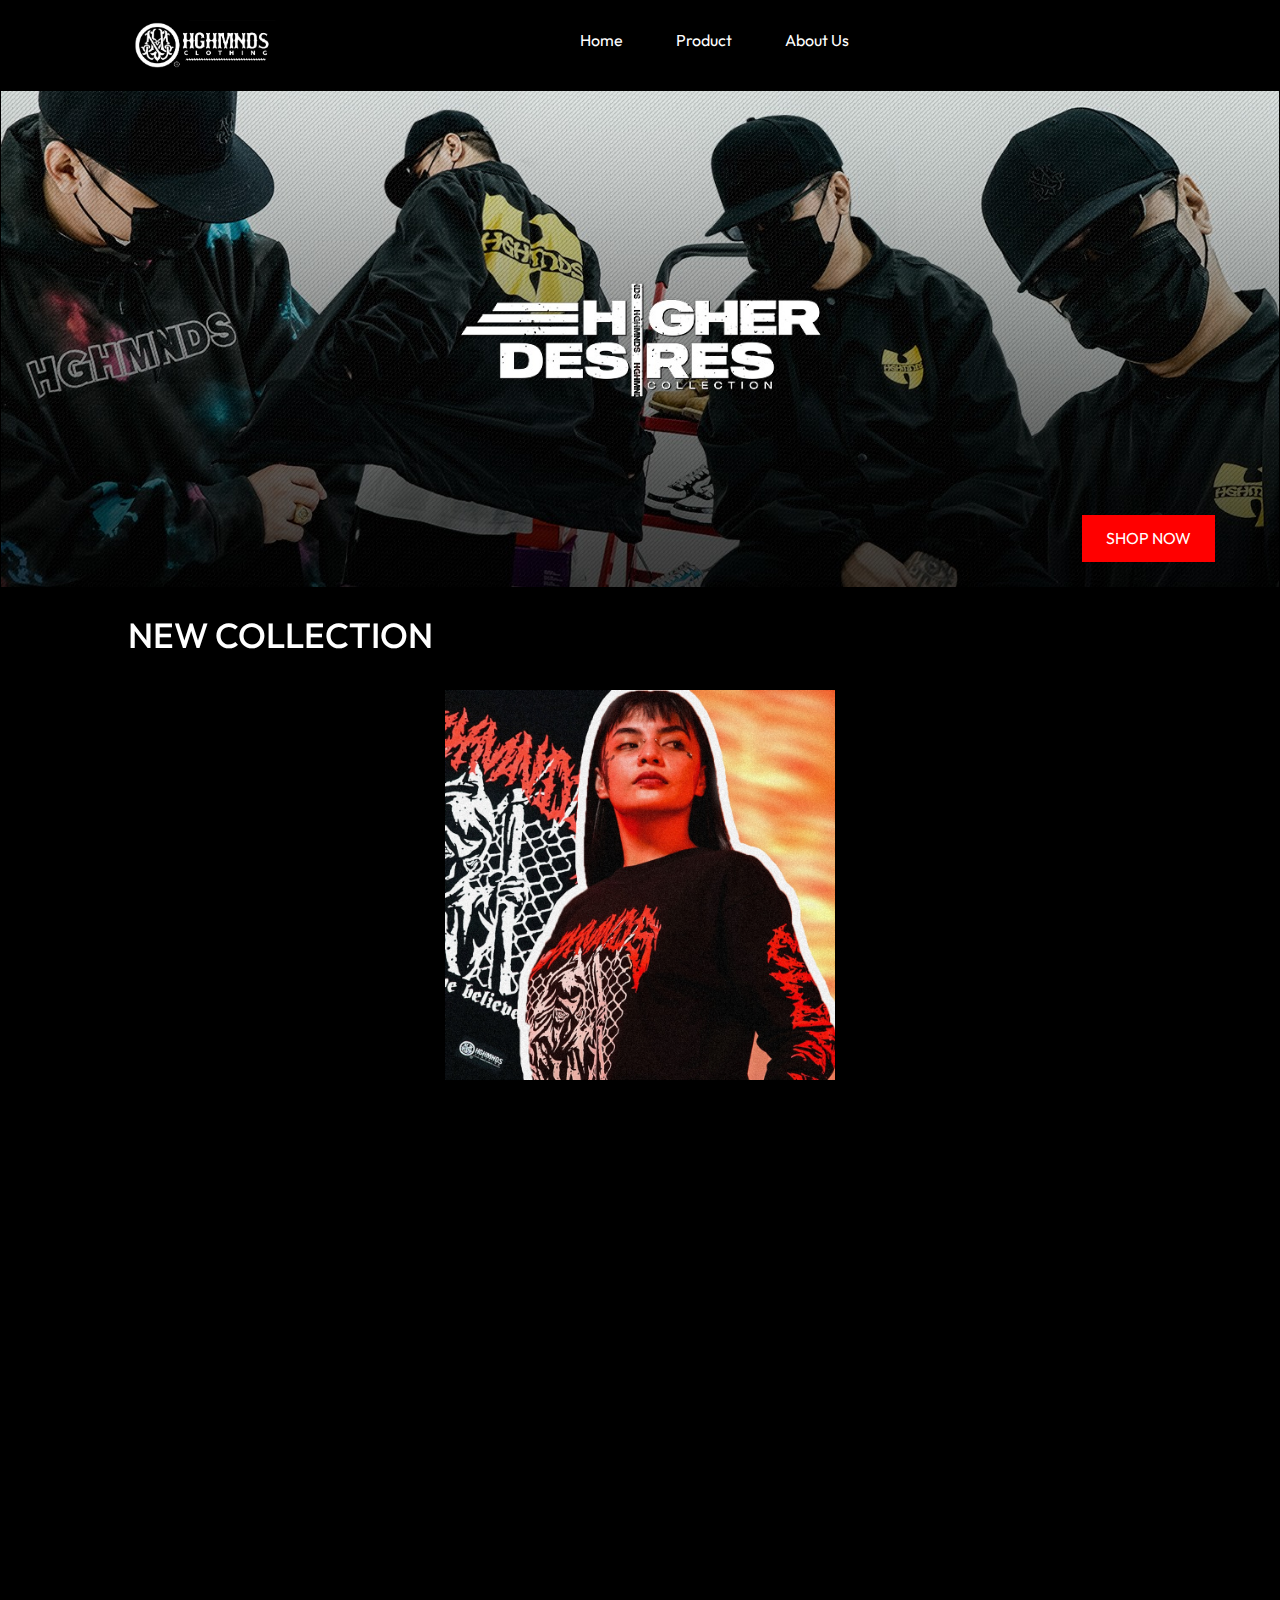
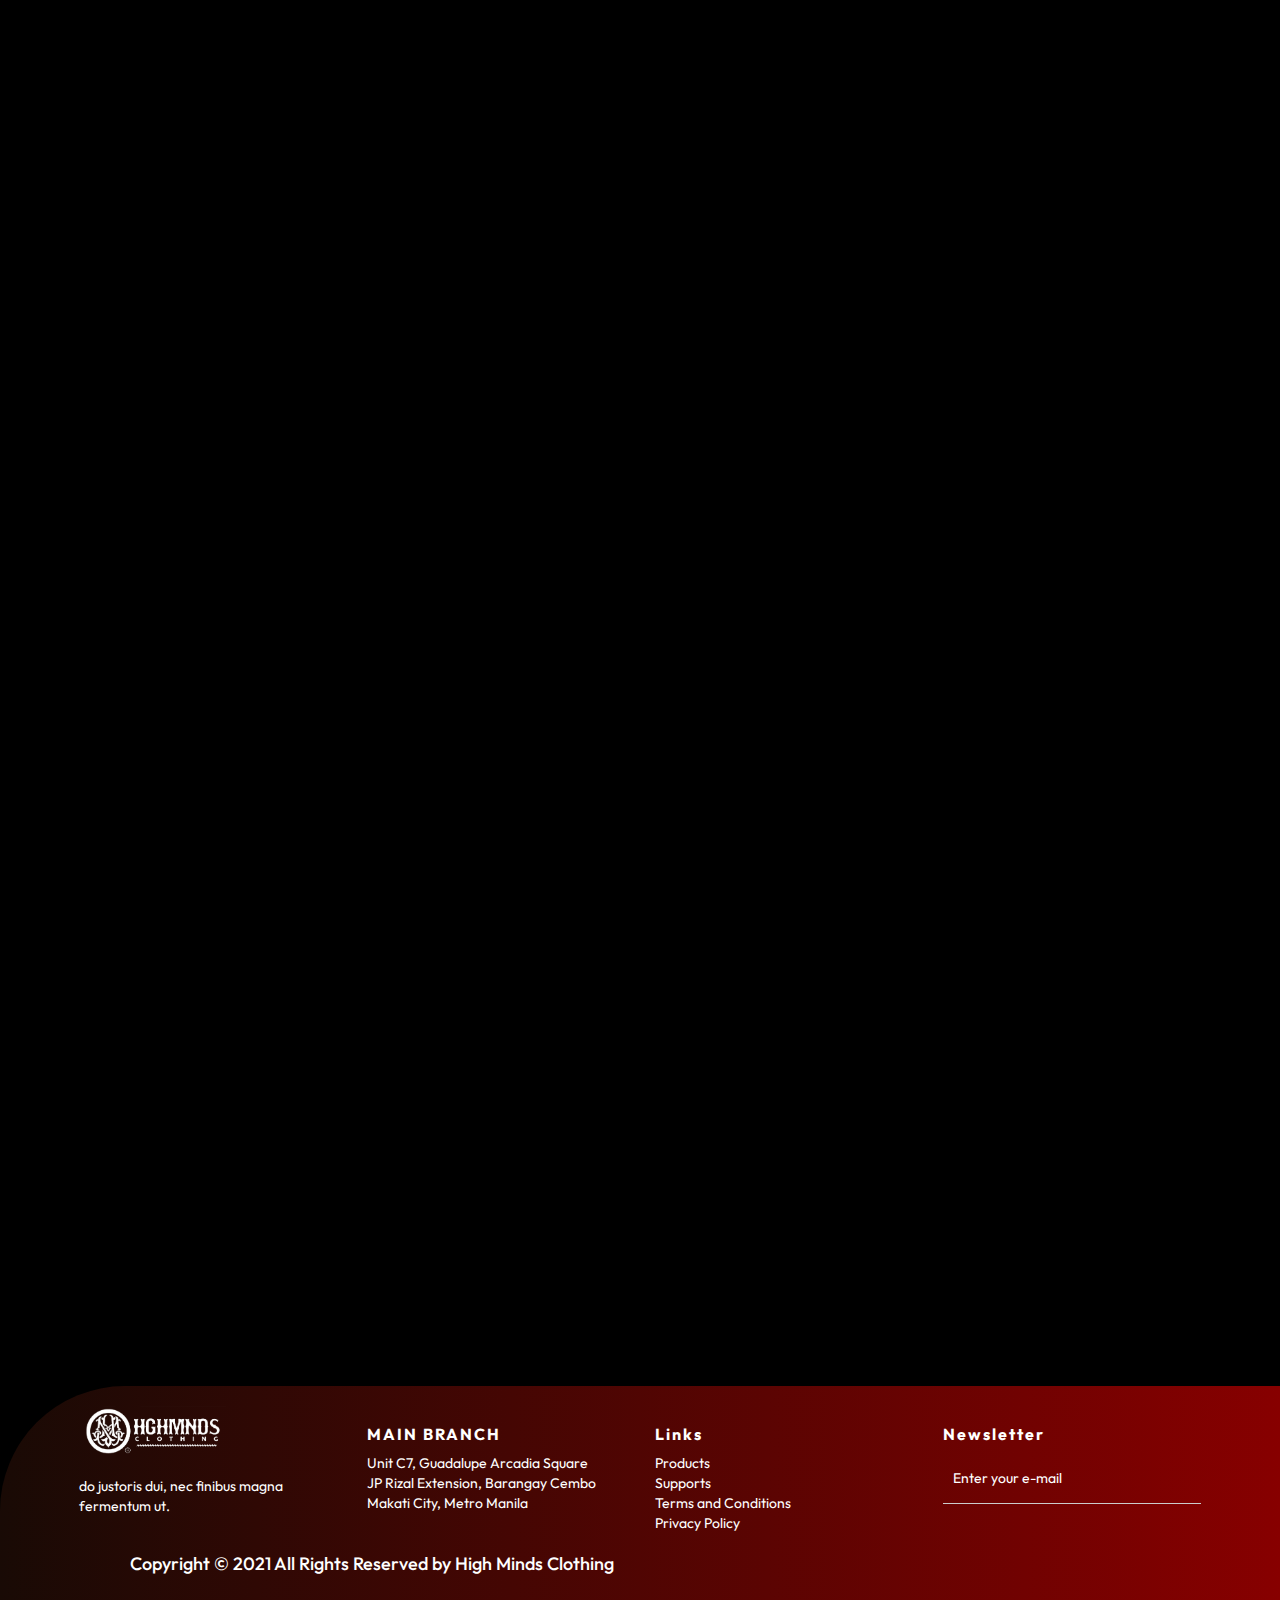
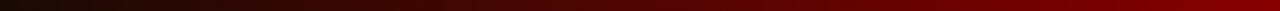
==== index.html @ b85ddebb "Add files via upload" ====
<html>
<head>
<link rel = "icon" href = "images/logo.jpg" type = "image/x-icon">
<!-- Latest compiled and minified CSS -->
<link rel="stylesheet" href="https://maxcdn.bootstrapcdn.com/bootstrap/3.4.1/css/bootstrap.min.css">

<!-- External CSS -->
<link rel="stylesheet" href="subok.css">
<!-- Animate on Scroll -->
 <link rel="stylesheet" href="https://unpkg.com/aos@next/dist/aos.css" />
<!-- jQuery library -->

<script src="https://ajax.googleapis.com/ajax/libs/jquery/3.5.1/jquery.min.js"></script>
<!-- Latest compiled JavaScript -->
<script src="https://maxcdn.bootstrapcdn.com/bootstrap/3.4.1/js/bootstrap.min.js"></script>
<meta name="viewport" content="width=device-width, initial-scale=1">
<link href="https://cdn.jsdelivr.net/npm/bootstrap@5.1.3/dist/css/bootstrap.min.css" rel="stylesheet" integrity="sha384-1BmE4kWBq78iYhFldvKuhfTAU6auU8tT94WrHftjDbrCEXSU1oBoqyl2QvZ6jIW3" crossorigin="anonymous">
<script src="https://cdn.jsdelivr.net/npm/bootstrap@5.1.3/dist/js/bootstrap.bundle.min.js" integrity="sha384-ka7Sk0Gln4gmtz2MlQnikT1wXgYsOg+OMhuP+IlRH9sENBO0LRn5q+8nbTov4+1p" crossorigin="anonymous"></script>

<!-- ICONS -->
<link rel="stylesheet" href="https://use.fontawesome.com/releases/v5.8.1/css/all.css" integrity="sha384-50oBUHEmvpQ+1lW4y57PTFmhCaXp0ML5d60M1M7uH2+nqUivzIebhndOJK28anvf" crossorigin="anonymous">
</head>

<body class ="body">

	<header>
		<img class="logo" src="images/logo.png" alt="logo">
		<nav>
			<ul class="navlinks">
				<li> <a href="#"> Home </a> </li>
				<li> <a href="#"> Product </a> </li>
				<li> <a href="#"> About Us </a> </li>
			<ul>
		</nav>
		<a class="cta" href="#"><i class="fas fa-shopping-cart"></i></a>
	</header>
	
	<!-- SLIDESHOW -->
		<div id="myCarousel" class="carousel slide" data-ride="carousel">

				  <!-- Wrapper for slides -->
				  <div class="carousel-inner">
					<div class="item active shopnow-box">
					  <img src="images/slideshow3.jpg" alt="">
					  <a href="#" class="shopnow">SHOP NOW</a>
					</div>

					<div class="item shopnow-box">
					  <img src="images/slideshow2.jpg" alt="">
					  <a href="#" class="shopnow">SHOP NOW</a>
					</div>

					<div class="item shopnow-box">
					  <img src="images/slideshow1.jpg" alt="">
					  <a href="#" class="shopnow">SHOP NOW</a>
					</div>
					
					<div class="item shopnow-box">
					  <img src="images/slideshow4.jpg" alt="">
					  <a href="#" class="shopnow">SHOP NOW</a>
					</div>
				  </div>
				  
				  <!-- -->
				 
				  <!-- Buttons -->
				  <a class="carousel-control-prev" href="#myCarousel" data-slide="prev">
					<span class="carousel-control-prev-icon"></span>
					<span class="sr-only">Previous</span>
				  </a>
				  <a class="carousel-control-next" href="#myCarousel" data-slide="next">
					<span class="carousel-control-next-icon"></span>
					<span class="sr-only">Next</span>
				  </a>
		</div>
	
	<!-- NEW COLLECTION -->
	<div class = "titlebar"  data-aos="fade-right">
		<h1 class ="title"> NEW COLLECTION </h1>
	</div>
	<center>
	<div class = "container">
		<div class = "row">
			<div class="col-md">
				<div class = "sq-img" data-aos="fade-left">
					<img src ="images/best1.jpg">
					<div class="sq-img-text">LIFE AS FIRE</div>
				</div>
				
			</div>
			<div class="col-md">
				<div class = "sq-img " data-aos="fade-left" >
					<img src = "images/best3.jpg">
				</div>
			</div>
			<div class="col-md">
				<div class = "sq-img" data-aos="fade-left" >
					<img src = "images/best2.jpg">
				</div>
			</div>
		</div>
	</div>
	</center>
	
	<div class="parallax">
	<div class = "tagline align-middle"  data-aos="fade-top">
		<h1 class ="tagline-text"> LIGHT THE PATH, <br> LEAD THE WAY. </h1>
	</div>
	
	</div>
	
	
	<div class = "titlebar"  data-aos="fade-right">
		<h1 class ="title"> BEST SELLERS </h1>
	</div>
	
	<div class = "container newie">
		<div class = "row">
			<div class="col-md-4" data-aos="fade-in">
			<div id="BestSellers" class="carousel slide" data-ride="carousel">

				  <!-- Wrapper for slides -->
				  <div class="carousel-inner best">
					<div class="item active sell">
					  <img src="images/sell1.jpg" alt="">
					</div>

					<div class="item sell">
					  <img src="images/sell3.jpg" alt="">
					</div>

					<div class="item sell">
					  <img src="images/sell2.jpg" alt="">
					</div>
					
					<div class="item sell">
					  <img src="images/sell4.jpg" alt="">
					</div>
				  </div>
				  

				  <!-- Left and right controls -->
				  <a class="carousel-control-prev" href="#BestSellers" data-slide="prev">
					<span class="carousel-control-prev-icon"></span>
					<span class="sr-only">Previous</span>
				  </a>
				  <a class="carousel-control-next" href="#BestSellers" data-slide="next">
					<span class="carousel-control-next-icon"></span>
					<span class="sr-only">Next</span>
				  </a>
				</div>
			</div>
			<div class="col-md-4">
				<div class = "row slides">
					<img src="images/slide4.jpg" class="image" data-aos="fade-in">
					<div class="middle">
						<button href="">Tops</button>
					</div>
				</div>
				<div class = "row slides">
					<img src="images/slide3.png" class="image" data-aos="fade-in">
					<div class="middle">
						<button href="" >Caps</button>
					</div>
				</div>
	
			</div>
			<div class="col-md-4">
				<div class = "row slides">
					<img src="images/slide2.jpg" class="image" data-aos="fade-in">
					<div class="middle">
						<button href="" >Bags</button>
					</div>
				</div>
				
				<div class = "row slides">
					<img src="images/slide5.jpg" class="image" data-aos="fade-in">
					<div class="middle ">
						<button href="">Sandals</button>
					</div>
				</div>
			</div>
		</div>
	</div>
	<br><br>
<footer>
  <div class="row footer-row">
	<div class="col-md-3 px-4">
		<img class="footer-logo" src="images/logo.png" alt="logo">
		<p>do justoris dui, nec finibus magna fermentum ut. </p>
	</div>

	<div class="col-md-3 px-4">
        <h3>MAIN BRANCH <div class = "underline"><span></span> </div></h3>
        <p>Unit C7, Guadalupe Arcadia Square <br>
			JP Rizal Extension, Barangay Cembo <br>
        Makati City, Metro Manila</p>

	</div>
	
	<div class="col-md-3 px-4">
	<h3> Links<div class = "underline"><span></span> </div></h3>
		<a href="#">Products</a> <br>
        <a href="#">Supports</a> <br>
        <a href="#">Terms and Conditions</a> <br>
        <a href="#">Privacy Policy</a> <br>	
	</div>
	
	<div class="col-md-3 px-4">
	<h3>Newsletter<div class = "underline"><span></span> </div></h3>
        <form>
            <i class="far fa-envelope"></i>
            <input type="text" placeholder="Enter your e-mail" class= "footer-input"required>
            <button type="submit"><i class="fas fa-arrow-right"></i></button>
        </form>
	</div>
	<div class="row copyright">
	<div class ="col-md"><h4>Copyright &copy; 2021 All Rights Reserved by High Minds Clothing</h4> </div>
	<div class ="col-md">
	<div class="social-icons">
            <i class="fab fa-facebook"></i>
            <i class="fab fa-twitter"></i>
            <i class="fab fa-instagram"></i>
            <i class="fab fa-pinterest"></i>
      </div>
	  </div>
	</div>	
  </div>
	
</footer>




	<script src="https://unpkg.com/aos@next/dist/aos.js"></script>
	<script>
		AOS.init({
			offset: 200,
			duration: 1000
		});
	</script>
</body>
</html>
---- subok.css ----
@import url('https://fonts.googleapis.com/css2?family=DM+Sans:wght@700&family=Oswald&family=Outfit:wght@300&display=swap');
* {
	box-sizing: border-box;
	margin: 0;
	padding: 0;
	color: white;
	font-family: Outfit, san-serif;

}

.body {
	background-color: black;
}

.container-home {
	margin: 0;
	padding: 0;
}
	
/*	NAVBAR CSS */
	
nav {
	font-size:16px;
}
		
header{
	display: flex;
	justify-content: space-between;
	align-items: center;
	padding: 20px 10%;
	background-color: black;
}
		
.logo {
	height: 50px;
	cursor: pointer;
}
		
.navlinks{
	list-style: none;
}
		
.navlinks li {
	display: inline-block;
	padding: 0px 25px;
}
		
.navlinks li a	{
	transition: all 0.3s ease 0s;
	text-decoration: none;
	color: white;
}
		
.navlinks li a:hover	{
	transition: all 0.3s ease 0s;
	color: red;
}
		
i {
	padding 9px 25px;
	cursor: pointer;
	transition: all 0.3s ease 0s;
}

/* SLIDESHOW */


.carousel-inner {
	border: 1px solid black;
	height: 500px;
	max-width: 100%;

}

.carousel-inner img{
	max-width: 100%;
	max-height: 100%;
	object-fit: cover;	
}


.shopnow-box {
  max-height: 500px;
  position: relative;
}

.shopnow {
  position: absolute;
  bottom: 5%;
  right: 5%;
  background-color: red;
  color: white;
  font-size: 16px;
  padding: 12px 24px;
  cursor: pointer;
  text-align: center;
  text-decoration: none;
  transition: 0.6s ease-in-out;
}

.shopnow:hover {
	border: 1px solid red;
	background-color: transparent;
	color: red;
}



/*	TITLES CSS*/
.title {
	font-size: 35px;
	margin-left: 10%;
	margin-top: 2%;
	margin-bottom: 2%;
}

.title:hover {
	  text-decoration: underline;
	  text-underline-offset: 15px;
	
}
/* NEW COLLECTION CSS */

.sq-img {
	height: 390px;
	width: 390px;
	overflow: hidden;
	margin: 10px 0px;
}
		
		
.sq-img img{
	width: 100%;
	height: 100%;
	transition: 0.6s ease-in-out;
}
		
.sq-img:hover img {
	transform: scale(1.2);
	
}

.sq-img img:hover{
	filter: grayscale(100%) brightness(50%) sepia(100%) hue-rotate(-50deg) saturate(600%) contrast(0.9);
}

.sq-img-text {
	opacity: 0;
	position: absolute;
	top: 50%;
	left: 50%;
	color: white;
}

.sq-img-text:hover {
	opacity: 1;
}


/*	PARALLAX */
.parallax {
  background-image: url("images/parallax.png");
  height: 300px; 
  background-attachment: fixed;
  background-position: center;
  background-repeat: no-repeat;
  background-size: cover;
  margin: 5% 0;
}

.tagline {
	padding-top: 3.8%;

 
}

.tagline-text {
	text-align: center;
	font-size: 75px;
	font-family: DM Sans;
	font-weight: bold;
	color: white;


}
/* BEST SELLERS CSS */

.best {
	width: 450px;
	height: 500px;
}


.sell img {
	max-width: 100%;
	max-height: 100%;
	object-fit: cover;
}

.slides{
	width: 100%;
	height: 250px;
	object-fit:cover;
	position: relative;
}
	
.slides img{
	max-width: 100%;
	max-height: 100%;
	transition: .5s ease;
	backface-visibility: hidden;  
	opacity: 1;
	display: block;
	transition: .5s ease;
}

.middle {
  transition: .5s ease;
  opacity: 0;
  position: absolute;
  top: 50%;
  left: 50%;
  transform: translate(-50%, -50%);
  -ms-transform: translate(-50%, -50%);
  text-align: center;
}

.slides:hover .image {
	filter: grayscale(1);
}

.slides:hover .middle {
  opacity: 1;
}

.middle button {
	background-color: red;
	color: white;
	font-size: 15px;
	cursor: pointer;
	width: 100px;
	height: 35px;
	border: none;
}






/* footer  */

footer {
background: #870000;  /* fallback for old browsers */
background: -webkit-linear-gradient(to right, #190A05, #870000);  /* Chrome 10-25, Safari 5.1-6 */
background: linear-gradient(to right, #190A05, #870000); /* W3C, IE 10+/ Edge, Firefox 16+, Chrome 26+, Opera 12+, Safari 7+ */

border-top-left-radius: 125px;
	height: 225px;
	margin: 0;
	padding:0;
	margin-top: 5%;
}

footer .footer-row {
	margin: 0px 5%;
	padding-top: 20px;
	padding-bottom: 20px;
}

.footer-logo {
	height: 50px;
	margin-bottom: 20px;
}


footer p {
	font-size: 14px;
}

footer h3 {
	font-size: 16px;
	font-weight: bold;
	letter-spacing: 2px;
	margin-bottom: 10px;
}


footer a {
	text-decoration: none;
	font-size: 14px;
	color: white;
}

footer a:hover {
	text-decoration: underline;
	text-underline-offset: 5px;
	font-size: 14px;
	color: white;
	
}

.social-icons {
	float: right;
	margin-top: -10px;
}

.social-icons .fab {
    width: 40px;
    height: 40px;
    border-radius: 50%;
    text-align: center;
    line-height: 40px;
    font-size: 20px;
    color: white;
    background: transparent;
	margin-left: 10px;
    cursor: pointer;
}

.social-icons .fab:hover {
	color: white;
	border: 2px solid white;
	background: transparent;
	text-align: center;
}

.copyright {
	padding-top: 20px;
	padding-left: 7%;
	padding-right: 7%;
}

form {
    padding: 15px 0;
    display: flex;
    align-items: center;
    justify-content: space-between;
    border-bottom: 1px solid #ccc;
    margin-bottom: 50px;
}

form .far {
    font-size: 18px;
    margin-right: 5px;    
}

form input{
    width: 300px;
    background: transparent;
    border: 0;
    outline: none;
    margin-right: 5px;
}
form button {
    background: transparent;
    border: 0 ;
    outline: none;
    cursor: pointer;

}
form button .fas {
    font-size: 16px;
    color: white;
}
.footer-input {
	color: white;
}

::placeholder {
  color: white;
  font-size: 14px;
  padding-left: 5px;
  opacity: 1; /* Firefox */
}
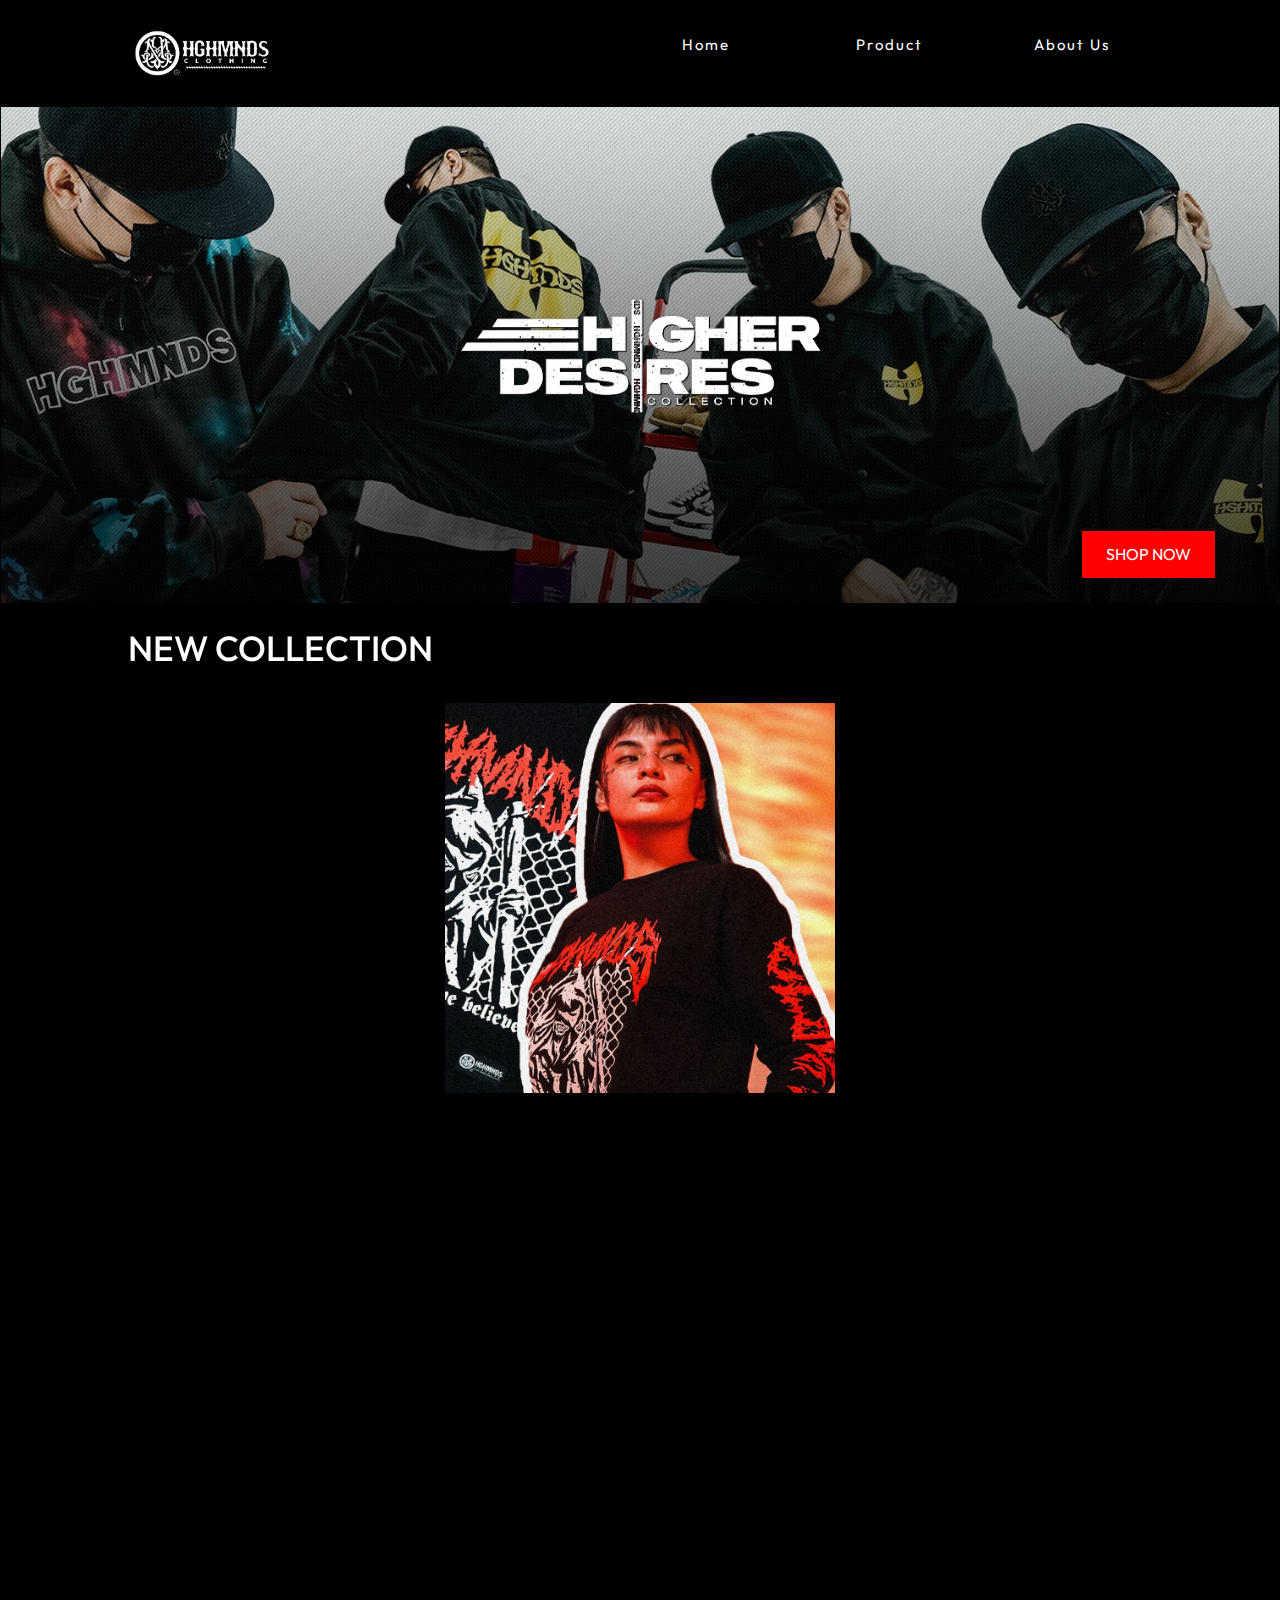
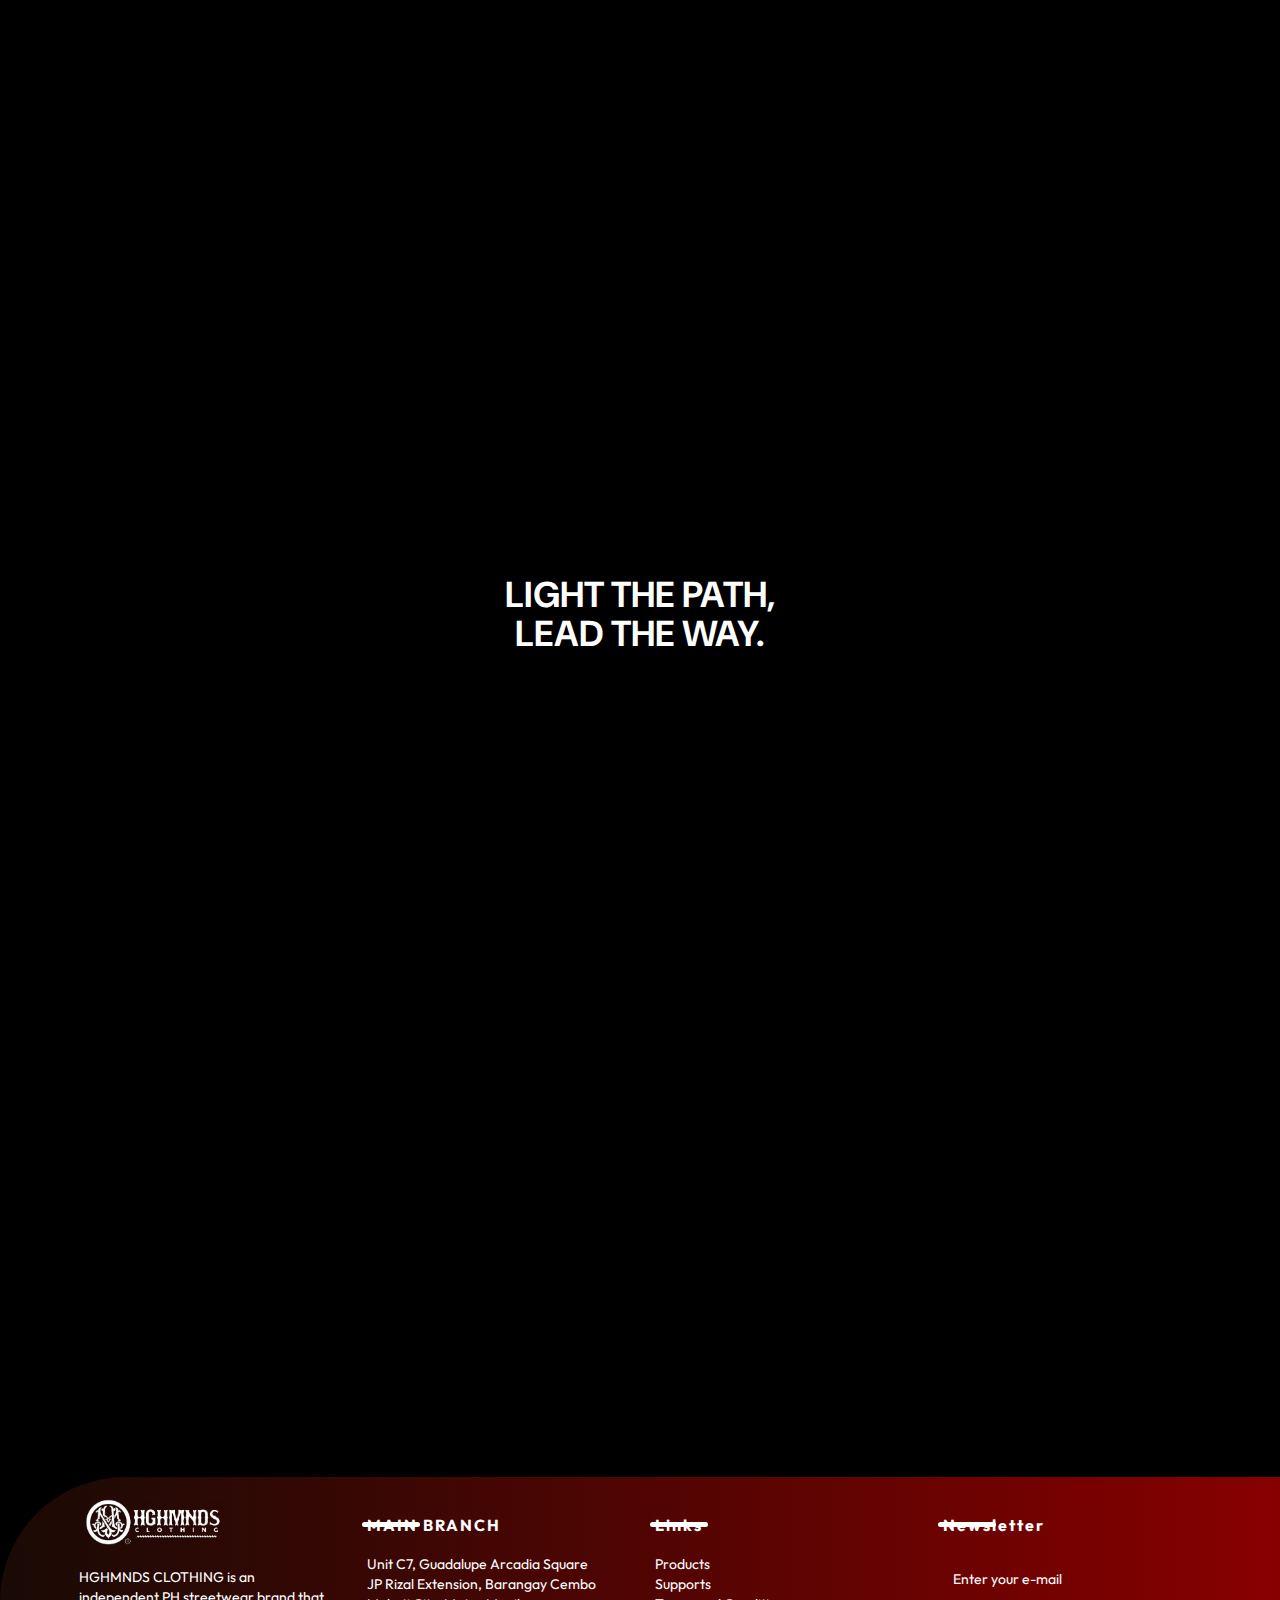
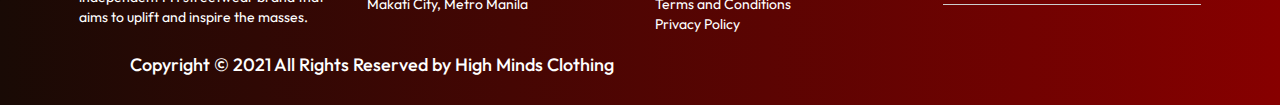
==== commit 3a9c6c2d: "Add files via upload" ====
--- a/index.html
+++ b/index.html
@@ -1,6 +1,7 @@
 <html>
 <head>
-<link rel = "icon" href = "images/logo.jpg" type = "image/x-icon">
+<link rel = "icon" href = "images/logocircle.png" type = "image/x-icon">
+<title> HGHMNDS || HOME </title>
 <!-- Latest compiled and minified CSS -->
 <link rel="stylesheet" href="https://maxcdn.bootstrapcdn.com/bootstrap/3.4.1/css/bootstrap.min.css">
 
@@ -23,17 +24,28 @@
 
 <body class ="body">
 
-	<header>
-		<img class="logo" src="images/logo.png" alt="logo">
-		<nav>
-			<ul class="navlinks">
-				<li> <a href="#"> Home </a> </li>
-				<li> <a href="#"> Product </a> </li>
-				<li> <a href="#"> About Us </a> </li>
-			<ul>
-		</nav>
-		<a class="cta" href="#"><i class="fas fa-shopping-cart"></i></a>
-	</header>
+	<div class="topnav" id="myTopnav" id="micon">
+        <header>
+           
+            <img class="logo" src="images/logo.png" alt="logo" >
+            <nav>
+                <ul class="navlinks">
+                    <li> <a href="index.html"> Home </a> </li>
+                    <li> <a href="products.html"> Product </a> </li>
+                    <li> <a href="about.html"> About Us </a> </li>
+                <ul>
+
+                   
+          
+            <button type="button" class = "navbar-toggle" data-toggle="collapse" data-target="#micon">
+                <span class="icon-bar"></span>
+                <span class="icon-bar"></span>
+                <span class="icon-bar"></span>
+            </button>
+        </nav>
+            
+        </header>
+    </div>
 	
 	<!-- SLIDESHOW -->
 		<div id="myCarousel" class="carousel slide" data-ride="carousel">
@@ -41,22 +53,23 @@
 				  <!-- Wrapper for slides -->
 				  <div class="carousel-inner">
 					<div class="item active shopnow-box">
-					  <img src="images/slideshow3.jpg" alt="">
-					  <a href="#" class="shopnow">SHOP NOW</a>
-					</div>
-
+					  <img src="images/home/slideshow3.jpg" alt="">
+					  <a href="#" class="shopnow">SHOP NOW</a>
+					</div>
+
+					
 					<div class="item shopnow-box">
-					  <img src="images/slideshow2.jpg" alt="">
+					  <img src="images/home/slideshow2.jpg" alt="">
 					  <a href="#" class="shopnow">SHOP NOW</a>
 					</div>
 
 					<div class="item shopnow-box">
-					  <img src="images/slideshow1.jpg" alt="">
+					  <img src="images/home/slideshow1.jpg" alt="">
 					  <a href="#" class="shopnow">SHOP NOW</a>
 					</div>
 					
 					<div class="item shopnow-box">
-					  <img src="images/slideshow4.jpg" alt="">
+					  <img src="images/home/slideshow4.jpg" alt="">
 					  <a href="#" class="shopnow">SHOP NOW</a>
 					</div>
 				  </div>
@@ -64,13 +77,13 @@
 				  <!-- -->
 				 
 				  <!-- Buttons -->
-				  <a class="carousel-control-prev" href="#myCarousel" data-slide="prev">
+				  <a class="carousel-control-prev pager" href="#myCarousel" data-slide="prev">
 					<span class="carousel-control-prev-icon"></span>
-					<span class="sr-only">Previous</span>
-				  </a>
-				  <a class="carousel-control-next" href="#myCarousel" data-slide="next">
+					
+				  </a>
+				  <a class="carousel-control-next pager" href="#myCarousel" data-slide="next">
 					<span class="carousel-control-next-icon"></span>
-					<span class="sr-only">Next</span>
+					
 				  </a>
 		</div>
 	
@@ -83,30 +96,30 @@
 		<div class = "row">
 			<div class="col-md">
 				<div class = "sq-img" data-aos="fade-left">
-					<img src ="images/best1.jpg">
-					<div class="sq-img-text">LIFE AS FIRE</div>
-				</div>
-				
+				<img src ="images/home/best1.jpg">
+				</div>	
+				<div class="sq-img-text" data-aos="fade-right">LIFE AS FIRE - BRAVER</div>
 			</div>
 			<div class="col-md">
 				<div class = "sq-img " data-aos="fade-left" >
-					<img src = "images/best3.jpg">
-				</div>
+					<img src = "images/home/best3.jpg">
+				</div>
+				<div class="sq-img-text" data-aos="fade-right">LIFE AS FIRE - Centered</div>
 			</div>
 			<div class="col-md">
 				<div class = "sq-img" data-aos="fade-left" >
-					<img src = "images/best2.jpg">
-				</div>
+					<img src = "images/home/best2.jpg">
+				</div>
+				<div class="sq-img-text" data-aos="fade-right">LIFE AS FIRE - ENSIGN COACH</div>
 			</div>
 		</div>
 	</div>
 	</center>
 	
 	<div class="parallax">
-	<div class = "tagline align-middle"  data-aos="fade-top">
-		<h1 class ="tagline-text"> LIGHT THE PATH, <br> LEAD THE WAY. </h1>
-	</div>
-	
+	<div class="tagline-cont">
+		<h1 class="display-1 tagline-text" > LIGHT THE PATH, <br> LEAD THE WAY. </h1>	
+	</div>
 	</div>
 	
 	
@@ -116,25 +129,25 @@
 	
 	<div class = "container newie">
 		<div class = "row">
-			<div class="col-md-4" data-aos="fade-in">
+			<div class="col-md-4  pt-2" data-aos="fade-in">
 			<div id="BestSellers" class="carousel slide" data-ride="carousel">
 
 				  <!-- Wrapper for slides -->
 				  <div class="carousel-inner best">
 					<div class="item active sell">
-					  <img src="images/sell1.jpg" alt="">
+					  <img src="images/home/sell1.jpg" alt="">
 					</div>
 
 					<div class="item sell">
-					  <img src="images/sell3.jpg" alt="">
+					  <img src="images/home/sell3.jpg" alt="">
 					</div>
 
 					<div class="item sell">
-					  <img src="images/sell2.jpg" alt="">
+					  <img src="images/home/sell2.jpg" alt="">
 					</div>
 					
 					<div class="item sell">
-					  <img src="images/sell4.jpg" alt="">
+					  <img src="images/home/sell4.jpg" alt="">
 					</div>
 				  </div>
 				  
@@ -152,31 +165,31 @@
 			</div>
 			<div class="col-md-4">
 				<div class = "row slides">
-					<img src="images/slide4.jpg" class="image" data-aos="fade-in">
+					<img src="images/home/slide4.jpg" class="image" data-aos="fade-in">
 					<div class="middle">
-						<button href="">Tops</button>
-					</div>
-				</div>
-				<div class = "row slides">
-					<img src="images/slide3.png" class="image" data-aos="fade-in">
+						<a href="products.html#tops">Tops</a>
+					</div>
+				</div>
+				<div class = "row slides">
+					<img src="images/home/slide3.png" class="image" data-aos="fade-in">
 					<div class="middle">
-						<button href="" >Caps</button>
+						<a href="products.html#CAPS" >Caps</a>
 					</div>
 				</div>
 	
 			</div>
 			<div class="col-md-4">
 				<div class = "row slides">
-					<img src="images/slide2.jpg" class="image" data-aos="fade-in">
+					<img src="images/home/slide2.jpg" class="image" data-aos="fade-in">
 					<div class="middle">
-						<button href="" >Bags</button>
+						<a href="products.html#ACCESSORIES" >Accesories</a>
 					</div>
 				</div>
 				
 				<div class = "row slides">
-					<img src="images/slide5.jpg" class="image" data-aos="fade-in">
+					<img src="images/home/slide5.jpg" class="image" data-aos="fade-in">
 					<div class="middle ">
-						<button href="">Sandals</button>
+						<a href="products.html#SANDALS">Sandals</a>
 					</div>
 				</div>
 			</div>
@@ -187,7 +200,7 @@
   <div class="row footer-row">
 	<div class="col-md-3 px-4">
 		<img class="footer-logo" src="images/logo.png" alt="logo">
-		<p>do justoris dui, nec finibus magna fermentum ut. </p>
+		<p>HGHMNDS CLOTHING is an independent PH streetwear brand that aims to uplift and inspire the masses. </p>
 	</div>
 
 	<div class="col-md-3 px-4">
@@ -229,13 +242,10 @@
 	
 </footer>
 
-
-
-
 	<script src="https://unpkg.com/aos@next/dist/aos.js"></script>
 	<script>
 		AOS.init({
-			offset: 200,
+			offset: 180,
 			duration: 1000
 		});
 	</script>
--- a/subok.css
+++ b/subok.css
@@ -17,57 +17,83 @@
 	padding: 0;
 }
 	
-/*	NAVBAR CSS */
-	
+/* NAV BAR CSS */
+
+.topnav {
+  
+    text-decoration: none;
+ 
+}
+.topnav .icon {
+    display: none;
+  }
+
+
+
 nav {
-	font-size:16px;
-}
-		
+    font-size:16px;
+}
+
 header{
-	display: flex;
-	justify-content: space-between;
-	align-items: center;
-	padding: 20px 10%;
-	background-color: black;
-}
-		
+    display: flex;
+    justify-content: space-between;
+    align-items: center;
+    padding: 20px 10%;
+    background-color: black;
+}
+
 .logo {
-	height: 50px;
-	cursor: pointer;
-}
-		
+    height: 50px;
+    cursor: pointer;
+    display: inline-block;
+    
+}
+.icon-bar{
+    background: #FFF;
+    width: 500px;
+}
+
 .navlinks{
-	list-style: none;
-}
-		
-.navlinks li {
-	display: inline-block;
-	padding: 0px 25px;
-}
-		
-.navlinks li a	{
-	transition: all 0.3s ease 0s;
-	text-decoration: none;
-	color: white;
-}
-		
-.navlinks li a:hover	{
-	transition: all 0.3s ease 0s;
-	color: red;
-}
-		
+    list-style: none;
+}
+
+.navlinks li  {
+    display: inline-block;
+    margin-right: -20px;
+}
+
+.navlinks li a    {
+    transition: all 0.3s ease 0s;
+    text-decoration: none;
+    color: white;
+      display: block;
+   cursor: pointer;
+   font-size: 15px ;
+   letter-spacing: 2px;
+   float: left;
+   width: 200px;
+   height: 50px;
+   line-height: 50px;
+   text-align: center;
+}
+
+.navlinks li a:hover    {
+    background: #e70505;
+    transition: all 0.3s ease 0s;
+}
+
 i {
-	padding 9px 25px;
-	cursor: pointer;
-	transition: all 0.3s ease 0s;
-}
+    
+    cursor: pointer;
+    transition: all 0.3s ease 0s;
+}
+
 
 /* SLIDESHOW */
 
 
 .carousel-inner {
 	border: 1px solid black;
-	height: 500px;
 	max-width: 100%;
 
 }
@@ -78,6 +104,23 @@
 	object-fit: cover;	
 }
 
+.carousel-control-next, .carousel-control-prev {
+    position: absolute;
+    top: 0;
+    bottom: 0;
+    z-index: 1;
+    display: flex;
+    align-items: center;
+    justify-content: center;
+    width: 50%;
+    padding: 0;
+    color: black;
+    text-align: center;
+    background: 0 0;
+    border: 0;
+    opacity: .5;
+    transition: opacity .15s ease;
+}
 
 .shopnow-box {
   max-height: 500px;
@@ -140,49 +183,44 @@
 	
 }
 
-.sq-img img:hover{
+.sq-img:hover{
+	
 	filter: grayscale(100%) brightness(50%) sepia(100%) hue-rotate(-50deg) saturate(600%) contrast(0.9);
 }
 
-.sq-img-text {
-	opacity: 0;
-	position: absolute;
-	top: 50%;
-	left: 50%;
-	color: white;
-}
-
-.sq-img-text:hover {
-	opacity: 1;
-}
+
+.sq-img-text{
+	font-size: 25px;
+	text-align: center;
+}
+
+
 
 
 /*	PARALLAX */
 .parallax {
-  background-image: url("images/parallax.png");
-  height: 300px; 
+  background-image: url("images/home/parallax.png");
+  height: 250px; 
   background-attachment: fixed;
   background-position: center;
   background-repeat: no-repeat;
   background-size: cover;
   margin: 5% 0;
-}
-
-.tagline {
-	padding-top: 3.8%;
-
  
 }
 
+.tagline-cont {
+	padding: 60px 0;
+}
 .tagline-text {
 	text-align: center;
-	font-size: 75px;
 	font-family: DM Sans;
 	font-weight: bold;
 	color: white;
 
 
 }
+
 /* BEST SELLERS CSS */
 
 .best {
@@ -233,14 +271,19 @@
   opacity: 1;
 }
 
-.middle button {
+.middle a {
 	background-color: red;
 	color: white;
 	font-size: 15px;
 	cursor: pointer;
-	width: 100px;
-	height: 35px;
+	padding: 10px 25px;
 	border: none;
+	text-decoration: none;
+}
+
+.middle a:hover {
+	color: white;
+	background-color: #190A05;
 }
 
 
@@ -256,7 +299,7 @@
 background: linear-gradient(to right, #190A05, #870000); /* W3C, IE 10+/ Edge, Firefox 16+, Chrome 26+, Opera 12+, Safari 7+ */
 
 border-top-left-radius: 125px;
-	height: 225px;
+	
 	margin: 0;
 	padding:0;
 	margin-top: 5%;
@@ -264,6 +307,7 @@
 
 footer .footer-row {
 	margin: 0px 5%;
+	max-height: 100%;
 	padding-top: 20px;
 	padding-bottom: 20px;
 }
@@ -282,7 +326,7 @@
 	font-size: 16px;
 	font-weight: bold;
 	letter-spacing: 2px;
-	margin-bottom: 10px;
+	margin-bottom: 20px;
 }
 
 
@@ -373,3 +417,47 @@
   padding-left: 5px;
   opacity: 1; /* Firefox */
 }
+
+.underline {
+    width: 20%;
+    height: 5px;
+
+    border-radius: 3px;
+    position:absolute;
+    top: 25px;
+    left: 0;
+
+}
+.underline span {
+    width: 100%;
+    height: 5px;
+    background: #fff;
+    border-radius: 3px;
+    position:absolute;
+    top: 0px;
+	
+    left: 10px;
+    animation: moving 2s linear infinite;
+
+}
+
+@keyframes moving {
+
+    0%{
+        left: -20px;
+    }
+    100%{
+        left: 100%;
+    }
+}
+@media (max-width: 700px){
+    footer{
+        bottom: unset;
+    }
+    .col {
+        flex-basis: 100%
+    }
+    .col:nth-child(2),col:nth-child(3){
+        flex-basis: 100%;
+    }
+}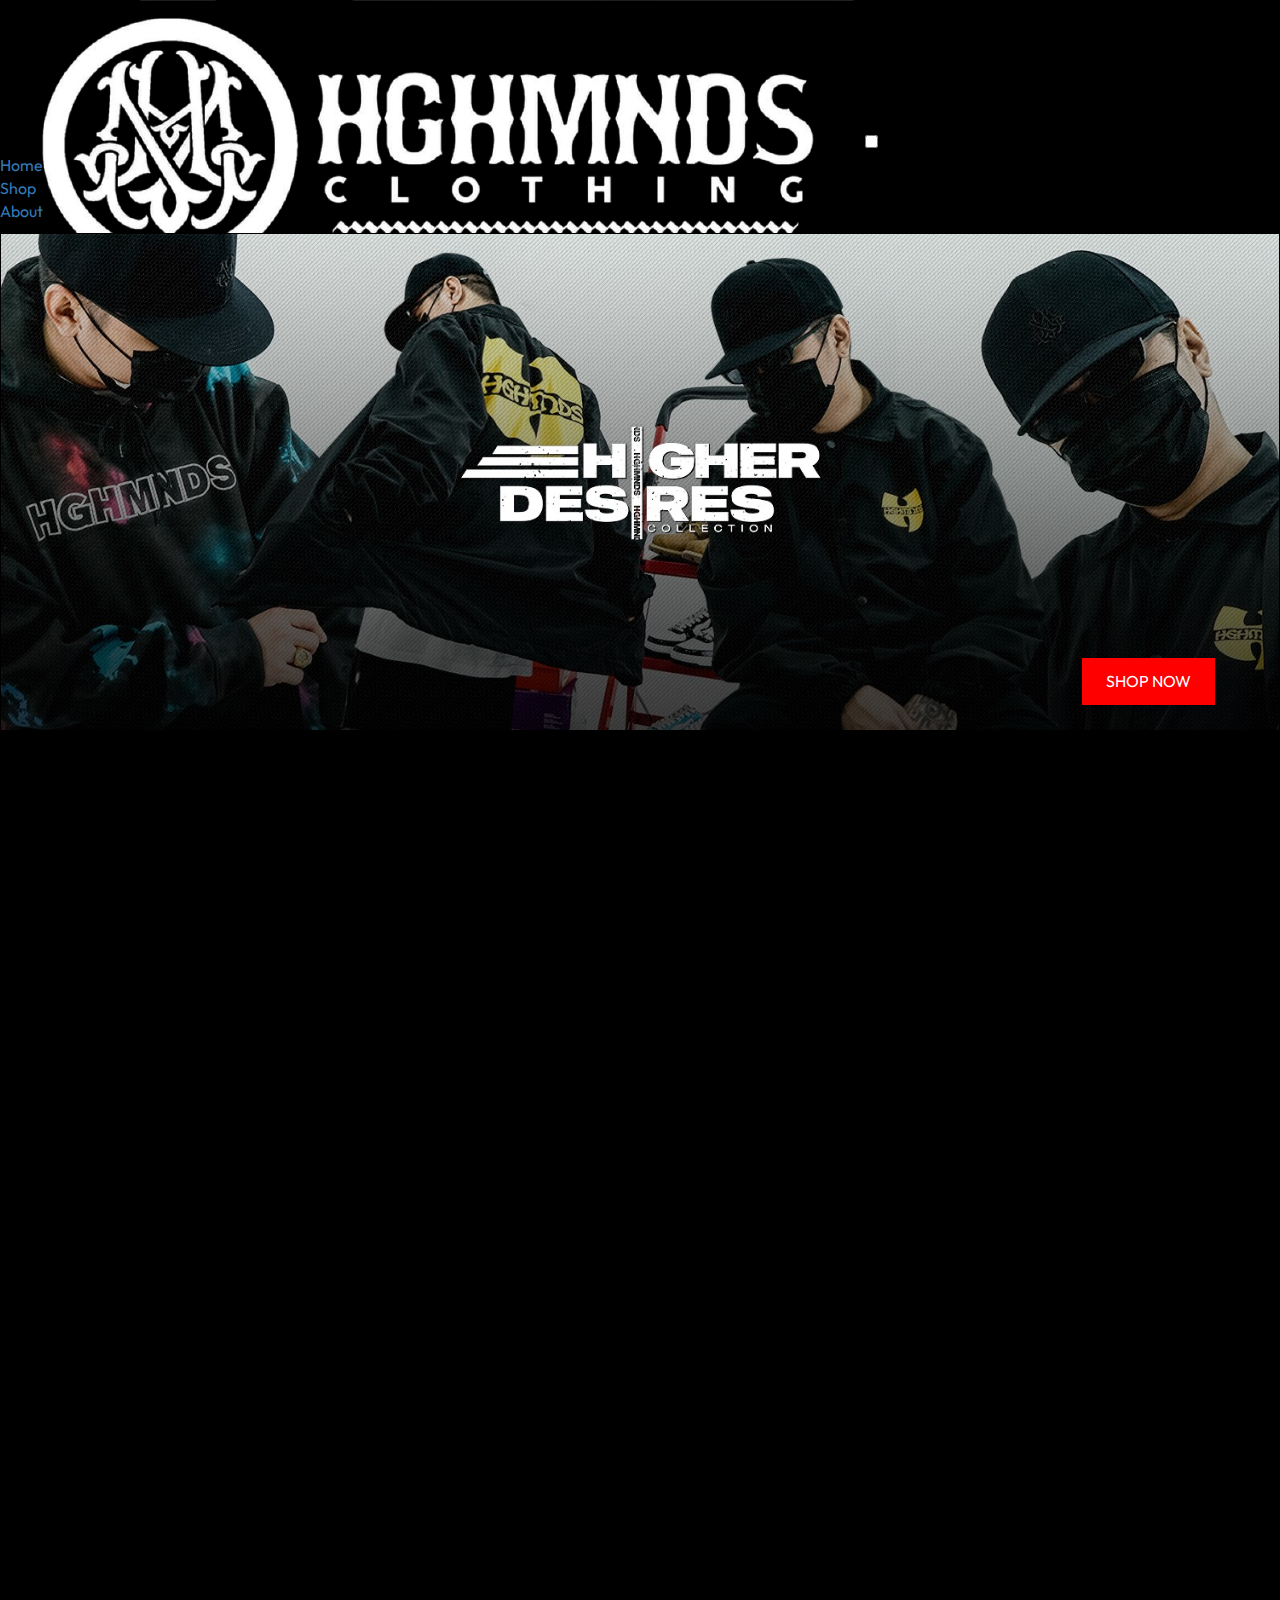
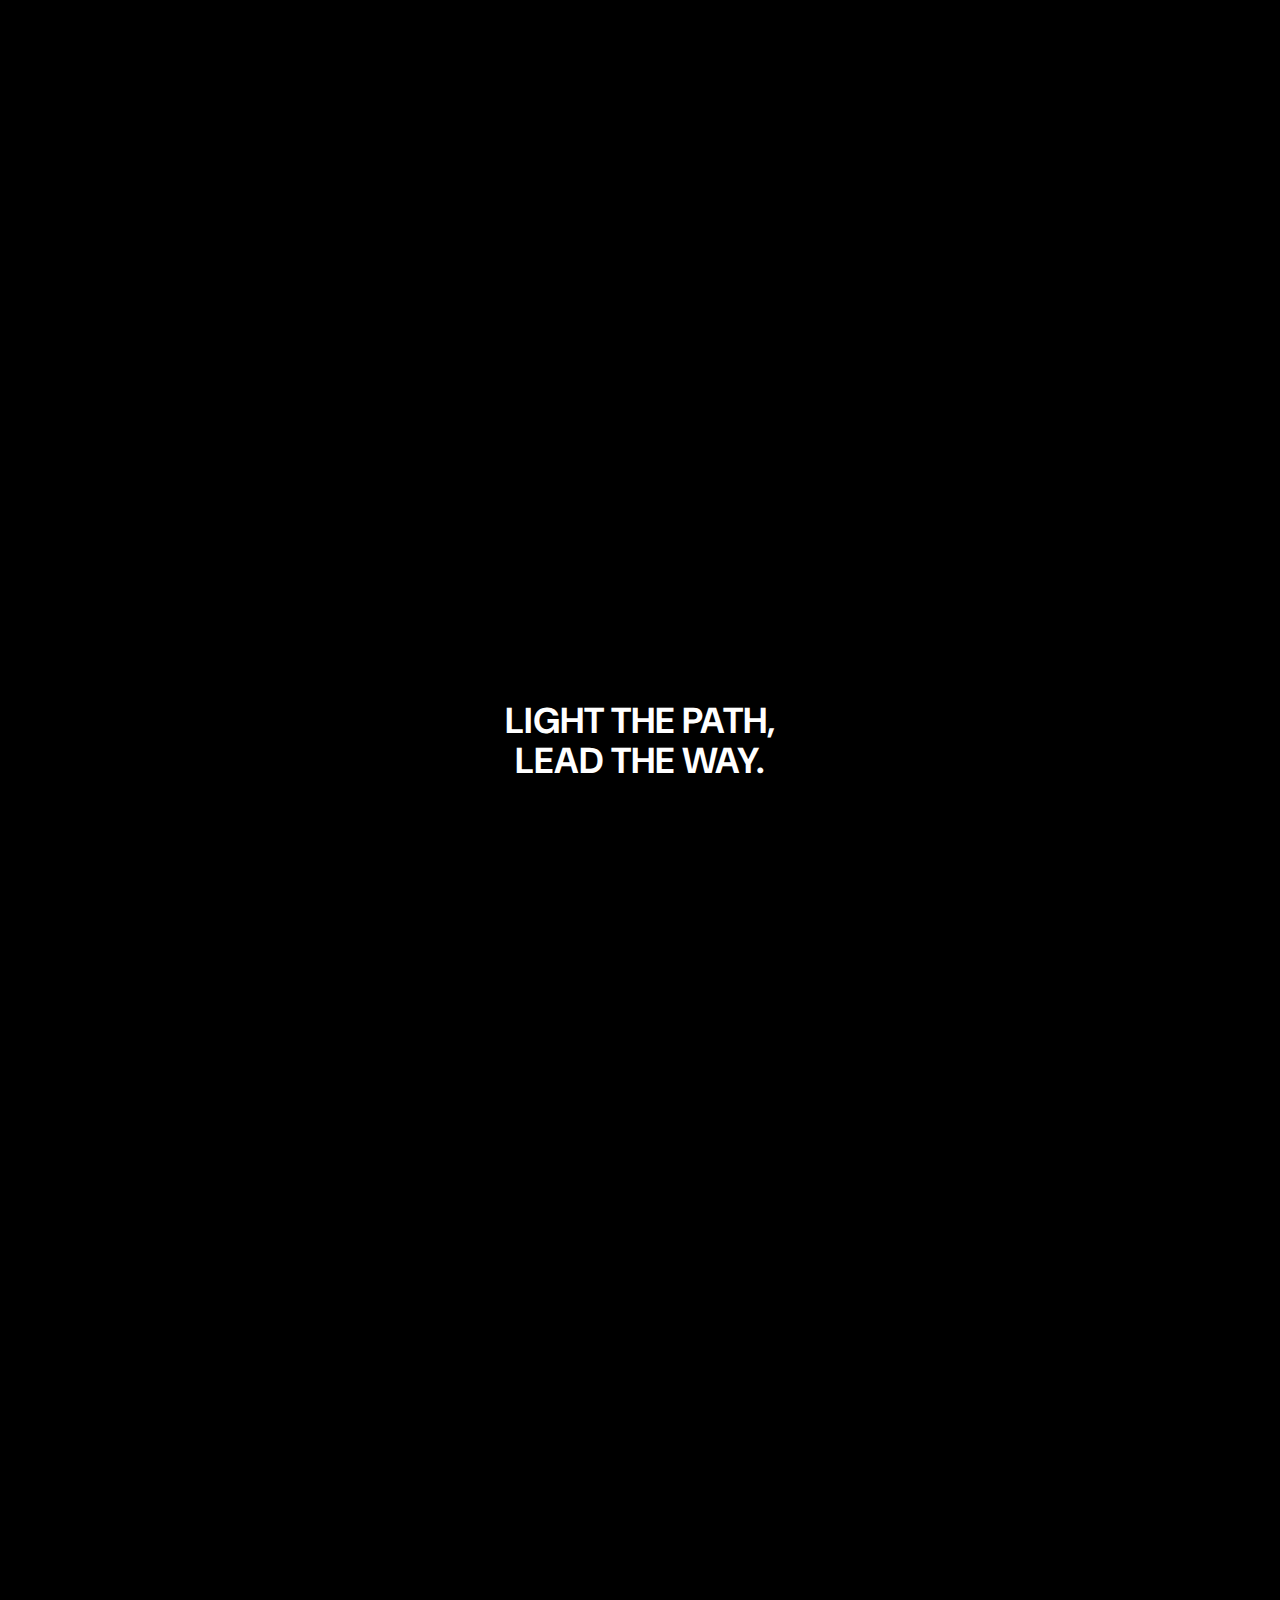
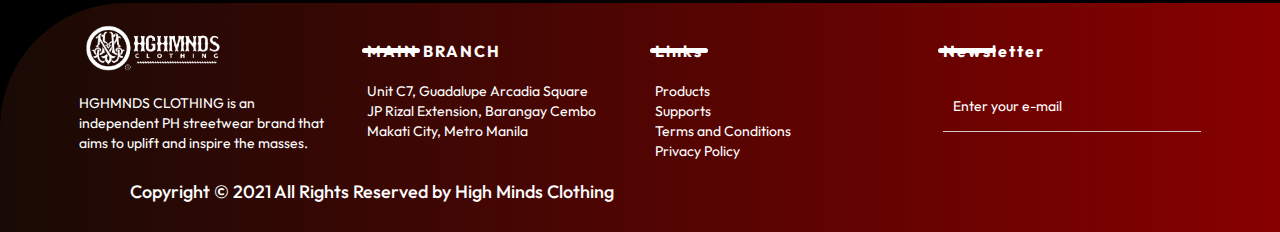
==== commit d5a1cd2a: "Update index.html" ====
--- a/index.html
+++ b/index.html
@@ -24,28 +24,20 @@
 
 <body class ="body">
 
-	<div class="topnav" id="myTopnav" id="micon">
-        <header>
-           
-            <img class="logo" src="images/logo.png" alt="logo" >
-            <nav>
-                <ul class="navlinks">
-                    <li> <a href="index.html"> Home </a> </li>
-                    <li> <a href="products.html"> Product </a> </li>
-                    <li> <a href="about.html"> About Us </a> </li>
-                <ul>
-
-                   
-          
-            <button type="button" class = "navbar-toggle" data-toggle="collapse" data-target="#micon">
-                <span class="icon-bar"></span>
-                <span class="icon-bar"></span>
-                <span class="icon-bar"></span>
-            </button>
-        </nav>
-            
-        </header>
-    </div>
+	    <nav id="navbar">
+         <div class="logo">
+            <img src="images/logo.png" alt="logo" >
+         </div>
+         <input type="checkbox" id="click">
+         <label for="click" class="menu-btn">
+         <i class="fas fa-bars"></i>
+         </label>
+         <ul>
+            <li><a class="active"  href="index.html">Home</a></li>
+            <li><a href="products.html">Shop</a></li>
+            <li><a href="about.html">About</a></li>
+         </ul>
+      </nav>
 	
 	<!-- SLIDESHOW -->
 		<div id="myCarousel" class="carousel slide" data-ride="carousel">
@@ -249,5 +241,19 @@
 			duration: 1000
 		});
 	</script>
+	<script>	
+		window.onscroll = function() {myFunction()};
+
+		var navbar = document.getElementById("navbar");
+		var sticky = navbar.offsetTop;
+
+		function myFunction() {
+		  if (window.pageYOffset >= sticky) {
+			navbar.classList.add("sticky")
+		  } else {
+			navbar.classList.remove("sticky");
+		  }
+		}
+	</script>
 </body>
-</html>+</html>
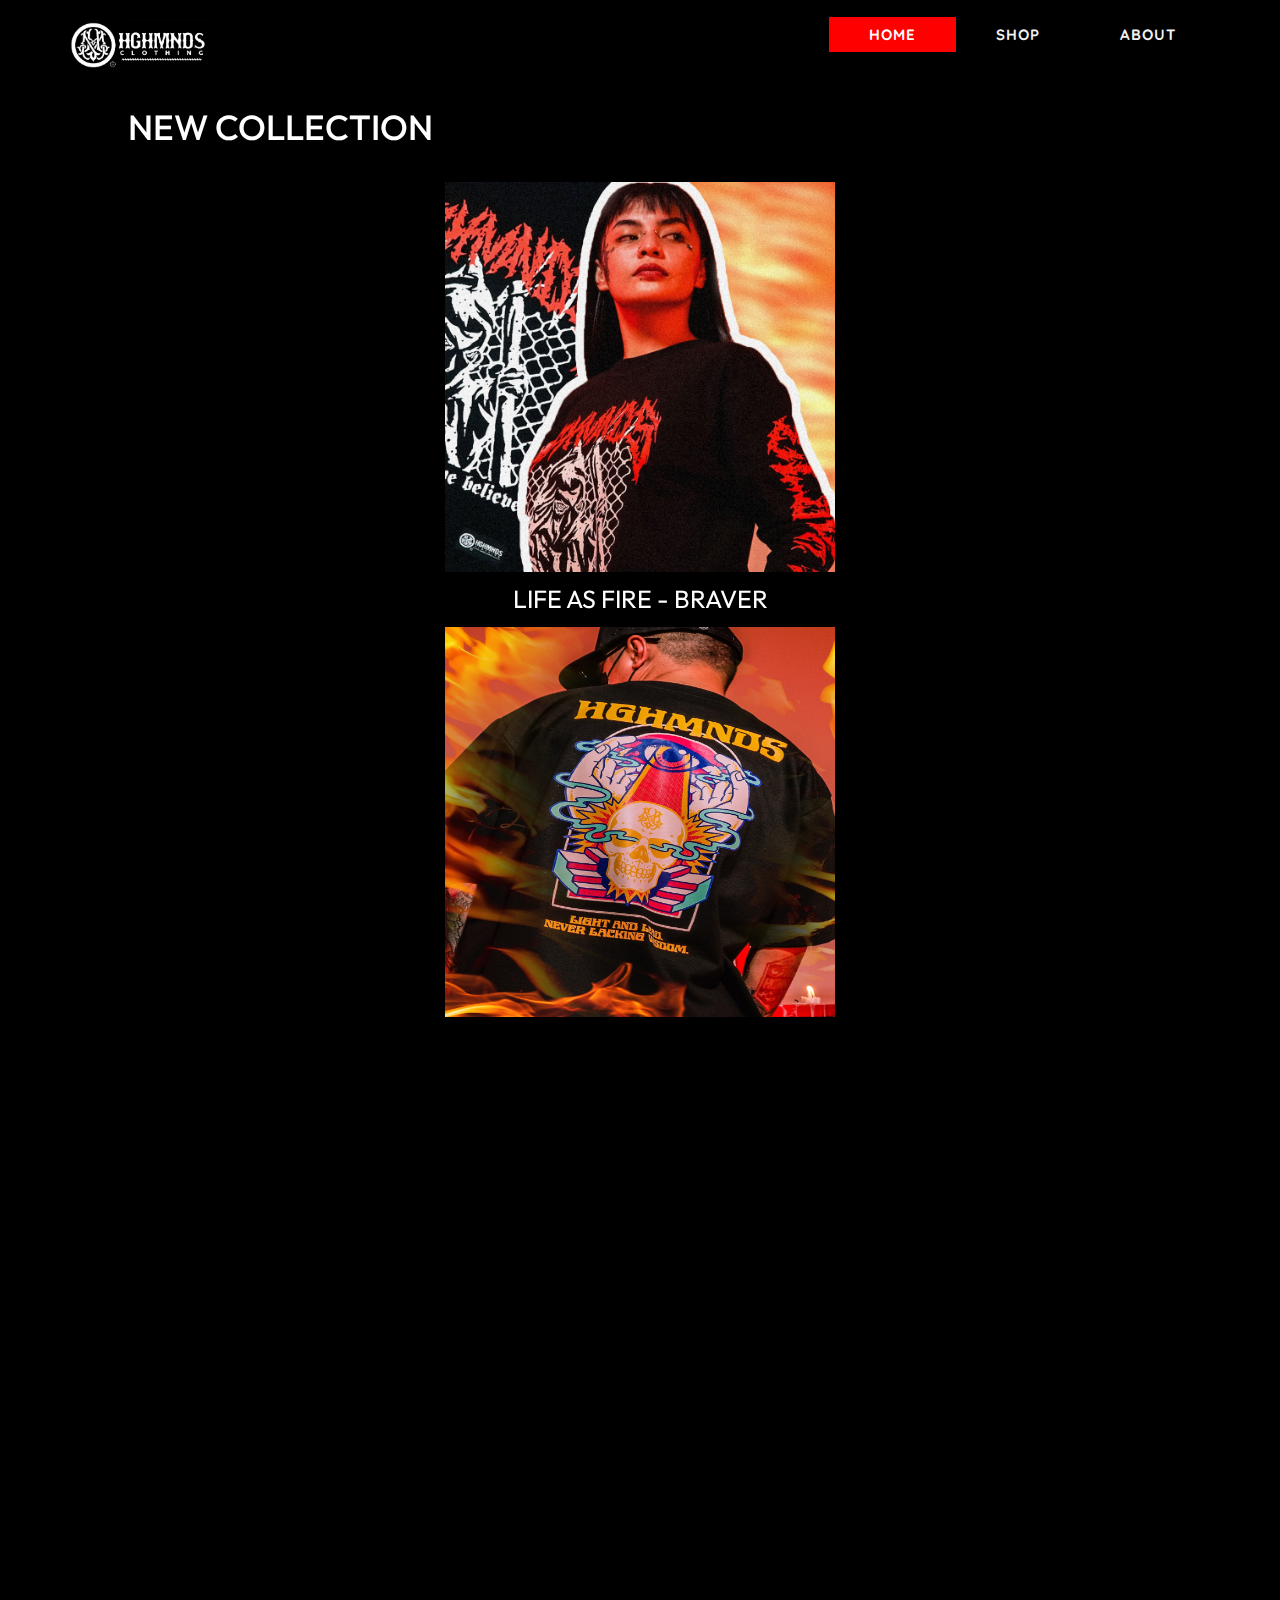
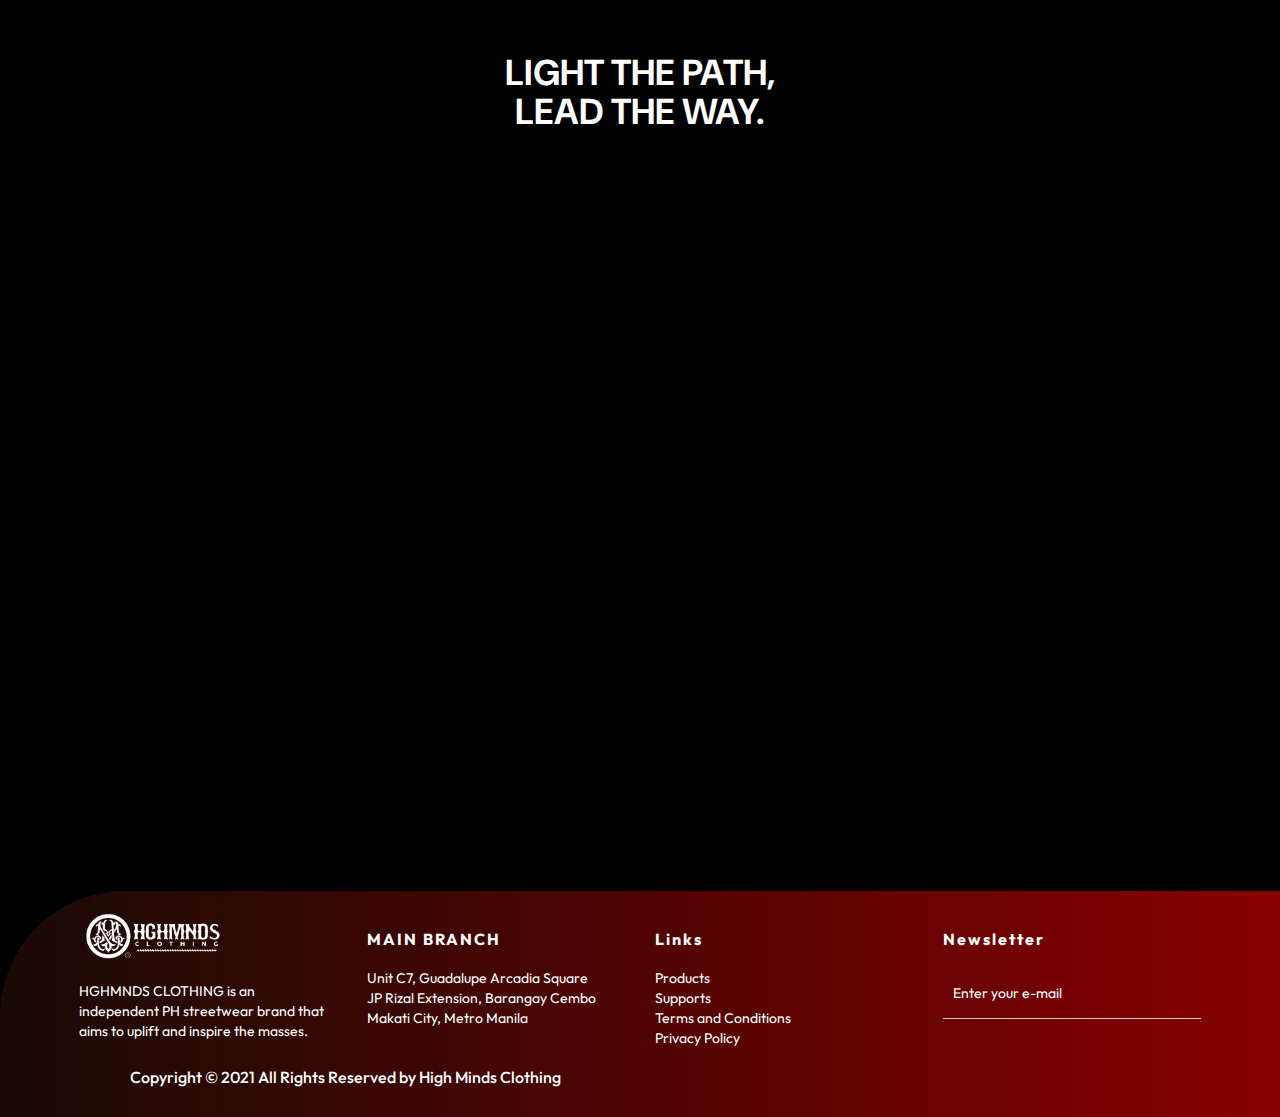
==== commit 9bdfcc0f: "Update index.html" ====
--- a/index.html
+++ b/index.html
@@ -24,7 +24,7 @@
 
 <body class ="body">
 
-	    <nav id="navbar">
+      <nav>
          <div class="logo">
             <img src="images/logo.png" alt="logo" >
          </div>
@@ -33,7 +33,7 @@
          <i class="fas fa-bars"></i>
          </label>
          <ul>
-            <li><a class="active"  href="index.html">Home</a></li>
+            <li><a class="active" href="index.html">Home</a></li>
             <li><a href="products.html">Shop</a></li>
             <li><a href="about.html">About</a></li>
          </ul>
@@ -43,26 +43,26 @@
 		<div id="myCarousel" class="carousel slide" data-ride="carousel">
 
 				  <!-- Wrapper for slides -->
-				  <div class="carousel-inner">
+				  <div class="carousel-inner ">
 					<div class="item active shopnow-box">
-					  <img src="images/home/slideshow3.jpg" alt="">
-					  <a href="#" class="shopnow">SHOP NOW</a>
+					  <img src="images/home/slideshow5.png" alt="">
+					  <a href="products.html" class="shopnow center">SHOP NOW</a>
 					</div>
 
 					
 					<div class="item shopnow-box">
 					  <img src="images/home/slideshow2.jpg" alt="">
-					  <a href="#" class="shopnow">SHOP NOW</a>
+					  <a href="products.html" class="shopnow">SHOP NOW</a>
 					</div>
 
 					<div class="item shopnow-box">
 					  <img src="images/home/slideshow1.jpg" alt="">
-					  <a href="#" class="shopnow">SHOP NOW</a>
+					  <a href="products.html" class="shopnow">SHOP NOW</a>
 					</div>
 					
 					<div class="item shopnow-box">
 					  <img src="images/home/slideshow4.jpg" alt="">
-					  <a href="#" class="shopnow">SHOP NOW</a>
+					  <a href="products.html" class="shopnow">SHOP NOW</a>
 					</div>
 				  </div>
 				  
@@ -96,7 +96,7 @@
 				<div class = "sq-img " data-aos="fade-left" >
 					<img src = "images/home/best3.jpg">
 				</div>
-				<div class="sq-img-text" data-aos="fade-right">LIFE AS FIRE - Centered</div>
+				<div class="sq-img-text" data-aos="fade-right">LIFE AS FIRE - LIGHT AND LEAD</div>
 			</div>
 			<div class="col-md">
 				<div class = "sq-img" data-aos="fade-left" >
@@ -188,6 +188,7 @@
 		</div>
 	</div>
 	<br><br>
+<div class=" footer">
 <footer>
   <div class="row footer-row">
 	<div class="col-md-3 px-4">
@@ -223,17 +224,16 @@
 	<div class ="col-md"><h4>Copyright &copy; 2021 All Rights Reserved by High Minds Clothing</h4> </div>
 	<div class ="col-md">
 	<div class="social-icons">
-            <i class="fab fa-facebook"></i>
-            <i class="fab fa-twitter"></i>
-            <i class="fab fa-instagram"></i>
-            <i class="fab fa-pinterest"></i>
+            <a href="https://www.facebook.com/HGHMNDS/"><i class="fab fa-facebook" ></i></a>
+            <a href="https://twitter.com/hashtag/highmindsclothing?src=hashtag_click"><i class="fab fa-twitter"></i>
+            <a href="https://www.instagram.com/highmindsclothing/"><i class="fab fa-instagram"></i>
       </div>
 	  </div>
 	</div>	
   </div>
 	
 </footer>
-
+ </div>
 	<script src="https://unpkg.com/aos@next/dist/aos.js"></script>
 	<script>
 		AOS.init({
--- a/subok.css
+++ b/subok.css
@@ -1,10 +1,14 @@
 @import url('https://fonts.googleapis.com/css2?family=DM+Sans:wght@700&family=Oswald&family=Outfit:wght@300&display=swap');
+@import url('https://fonts.googleapis.com/css2?family=Quicksand:wght@300;400;500;600;700&family=Roboto:wght@300;400;500;700;900&display=swap');
+
+
 * {
 	box-sizing: border-box;
 	margin: 0;
 	padding: 0;
 	color: white;
 	font-family: Outfit, san-serif;
+	
 
 }
 
@@ -16,76 +20,111 @@
 	margin: 0;
 	padding: 0;
 }
-	
-/* NAV BAR CSS */
-
-.topnav {
-  
-    text-decoration: none;
+
+/* NAV BAR */
  
-}
-.topnav .icon {
-    display: none;
-  }
-
-
-
-nav {
-    font-size:16px;
-}
-
-header{
-    display: flex;
-    justify-content: space-between;
-    align-items: center;
-    padding: 20px 10%;
-    background-color: black;
-}
-
-.logo {
-    height: 50px;
-    cursor: pointer;
-    display: inline-block;
-    
-}
-.icon-bar{
-    background: #FFF;
-    width: 500px;
-}
-
-.navlinks{
-    list-style: none;
-}
-
-.navlinks li  {
-    display: inline-block;
-    margin-right: -20px;
-}
-
-.navlinks li a    {
-    transition: all 0.3s ease 0s;
-    text-decoration: none;
+nav{
+  display: flex;
+  height: 80px;
+  width: 100%;
+  align-items: center;
+  justify-content: space-between;
+  padding: 0 5%;
+  flex-wrap: wrap;
+  background-color: black;
+}
+nav .logo img{
+  height: 50px;
+  margin-top: 10px;
+}
+nav ul{
+  display: flex;
+  flex-wrap: wrap;
+  list-style: none;
+}
+nav ul li{
+  margin: 0;
+  text-transform: uppercase;
+}
+nav ul li a{
+  color: #f2f2f2;
+  text-decoration: none;
+  font-size: 15px;
+  font-family: Quicksand;
+  font-weight: bold;
+  padding: 8px 40px;
+  letter-spacing: 1px;
+  transition: all 0.3s ease;
+}
+nav ul li a.active,
+nav ul li a:hover{
+  color: white;
+  background: red;
+  text-decoration: none;
+}
+nav .menu-btn i{
+  color: #fff;
+  font-size: 22px;
+  cursor: pointer;
+  display: none;
+}
+input[type="checkbox"]{
+  display: none;
+}
+
+
+
+@media (max-width: 1000px){
+  nav{
+    padding: 0 40px 0 50px;
+  }
+}
+@media (max-width: 920px) {
+  nav .menu-btn i{
+    display: block;
+  }
+  #click:checked ~ .menu-btn i:before{
+    content: "\f00d";
+  }
+  nav ul{
+    position: fixed;	
+    top: 80px;
+    left: -100%;
+    background: #111;
+    height: 100vh;
+    width: 100%;
+    text-align: center;
+    display: block;
+    transition: all 0.3s ease;
+  }
+  #click:checked ~ ul{
+    left: 0;
+  }
+  nav ul li{
+    width: 100%;
+    margin: 0;
+	text-decoration: none;
+	
+  }
+  nav ul li a{
+    width: 100%;
+    margin-left: -100%;
+    display: block;
+    font-size: 13px;
+	padding: 15px 15px;
+	text-decoration: none;
+    transition: 0.6s cubic-bezier(0.68, -0.55, 0.265, 1.55);
+	
+  }
+  #click:checked ~ ul li a{
+    margin-left: 0px;
+  }
+  nav ul li a.active,
+  nav ul li a:hover{
+    background-color: red;
     color: white;
-      display: block;
-   cursor: pointer;
-   font-size: 15px ;
-   letter-spacing: 2px;
-   float: left;
-   width: 200px;
-   height: 50px;
-   line-height: 50px;
-   text-align: center;
-}
-
-.navlinks li a:hover    {
-    background: #e70505;
-    transition: all 0.3s ease 0s;
-}
-
-i {
-    
-    cursor: pointer;
-    transition: all 0.3s ease 0s;
+	text-decoration: none;
+  }
 }
 
 
@@ -105,7 +144,7 @@
 }
 
 .carousel-control-next, .carousel-control-prev {
-    position: absolute;
+	position: absolute;
     top: 0;
     bottom: 0;
     z-index: 1;
@@ -130,7 +169,7 @@
 .shopnow {
   position: absolute;
   bottom: 5%;
-  right: 5%;
+  left:46%;
   background-color: red;
   color: white;
   font-size: 16px;
@@ -138,13 +177,15 @@
   cursor: pointer;
   text-align: center;
   text-decoration: none;
-  transition: 0.6s ease-in-out;
+	
 }
 
 .shopnow:hover {
-	border: 1px solid red;
-	background-color: transparent;
-	color: red;
+	color: white;
+	background-color:transparent;
+	border: 2px solid red;
+	text-decoration: none;
+	
 }
 
 
@@ -292,6 +333,10 @@
 
 
 /* footer  */
+.footer {
+	background-color: black;
+	
+}
 
 footer {
 background: #870000;  /* fallback for old browsers */
@@ -299,10 +344,10 @@
 background: linear-gradient(to right, #190A05, #870000); /* W3C, IE 10+/ Edge, Firefox 16+, Chrome 26+, Opera 12+, Safari 7+ */
 
 border-top-left-radius: 125px;
-	
+	color: white;
 	margin: 0;
 	padding:0;
-	margin-top: 5%;
+	
 }
 
 footer .footer-row {
@@ -310,6 +355,7 @@
 	max-height: 100%;
 	padding-top: 20px;
 	padding-bottom: 20px;
+	font-weight: normal;
 }
 
 .footer-logo {
@@ -320,6 +366,7 @@
 
 footer p {
 	font-size: 14px;
+	
 }
 
 footer h3 {
@@ -373,6 +420,11 @@
 	padding-top: 20px;
 	padding-left: 7%;
 	padding-right: 7%;
+	
+}
+
+.copyright h4 {
+	font-size: 16px;
 }
 
 form {
@@ -417,47 +469,3 @@
   padding-left: 5px;
   opacity: 1; /* Firefox */
 }
-
-.underline {
-    width: 20%;
-    height: 5px;
-
-    border-radius: 3px;
-    position:absolute;
-    top: 25px;
-    left: 0;
-
-}
-.underline span {
-    width: 100%;
-    height: 5px;
-    background: #fff;
-    border-radius: 3px;
-    position:absolute;
-    top: 0px;
-	
-    left: 10px;
-    animation: moving 2s linear infinite;
-
-}
-
-@keyframes moving {
-
-    0%{
-        left: -20px;
-    }
-    100%{
-        left: 100%;
-    }
-}
-@media (max-width: 700px){
-    footer{
-        bottom: unset;
-    }
-    .col {
-        flex-basis: 100%
-    }
-    .col:nth-child(2),col:nth-child(3){
-        flex-basis: 100%;
-    }
-}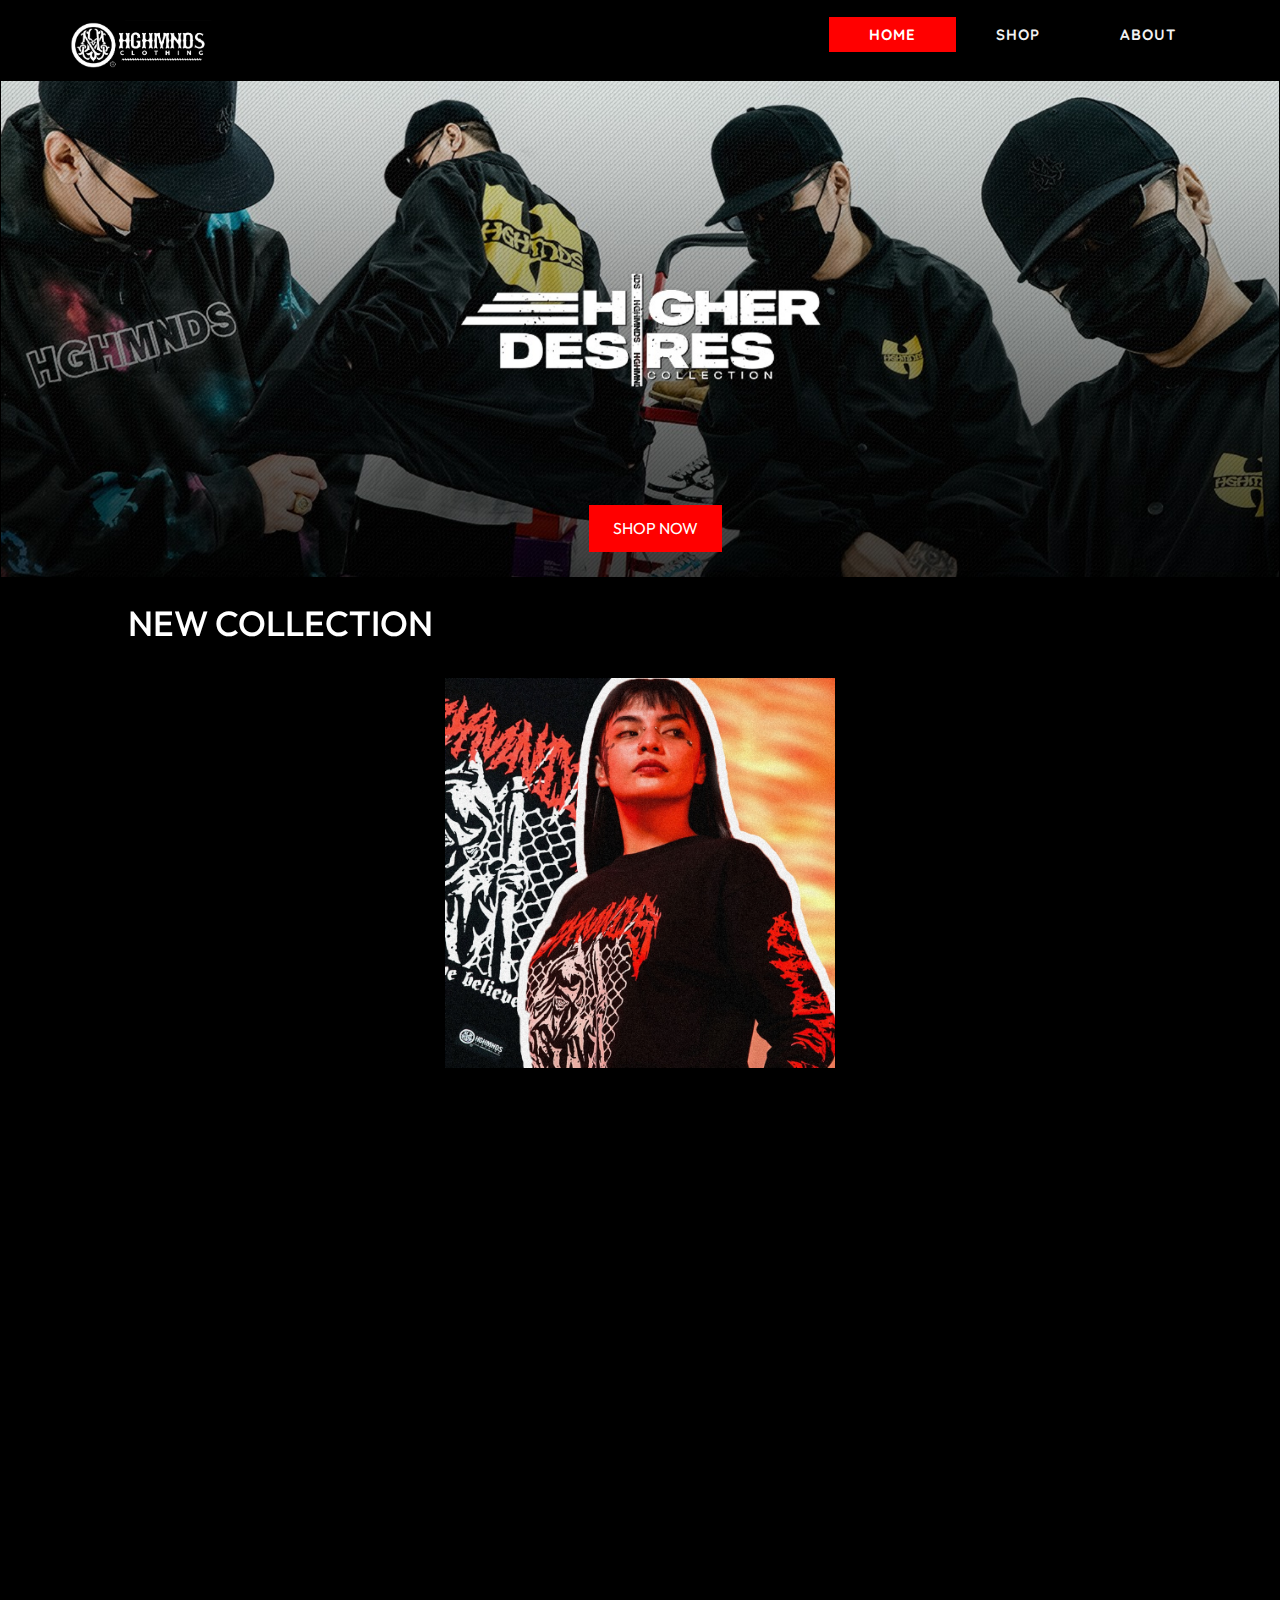
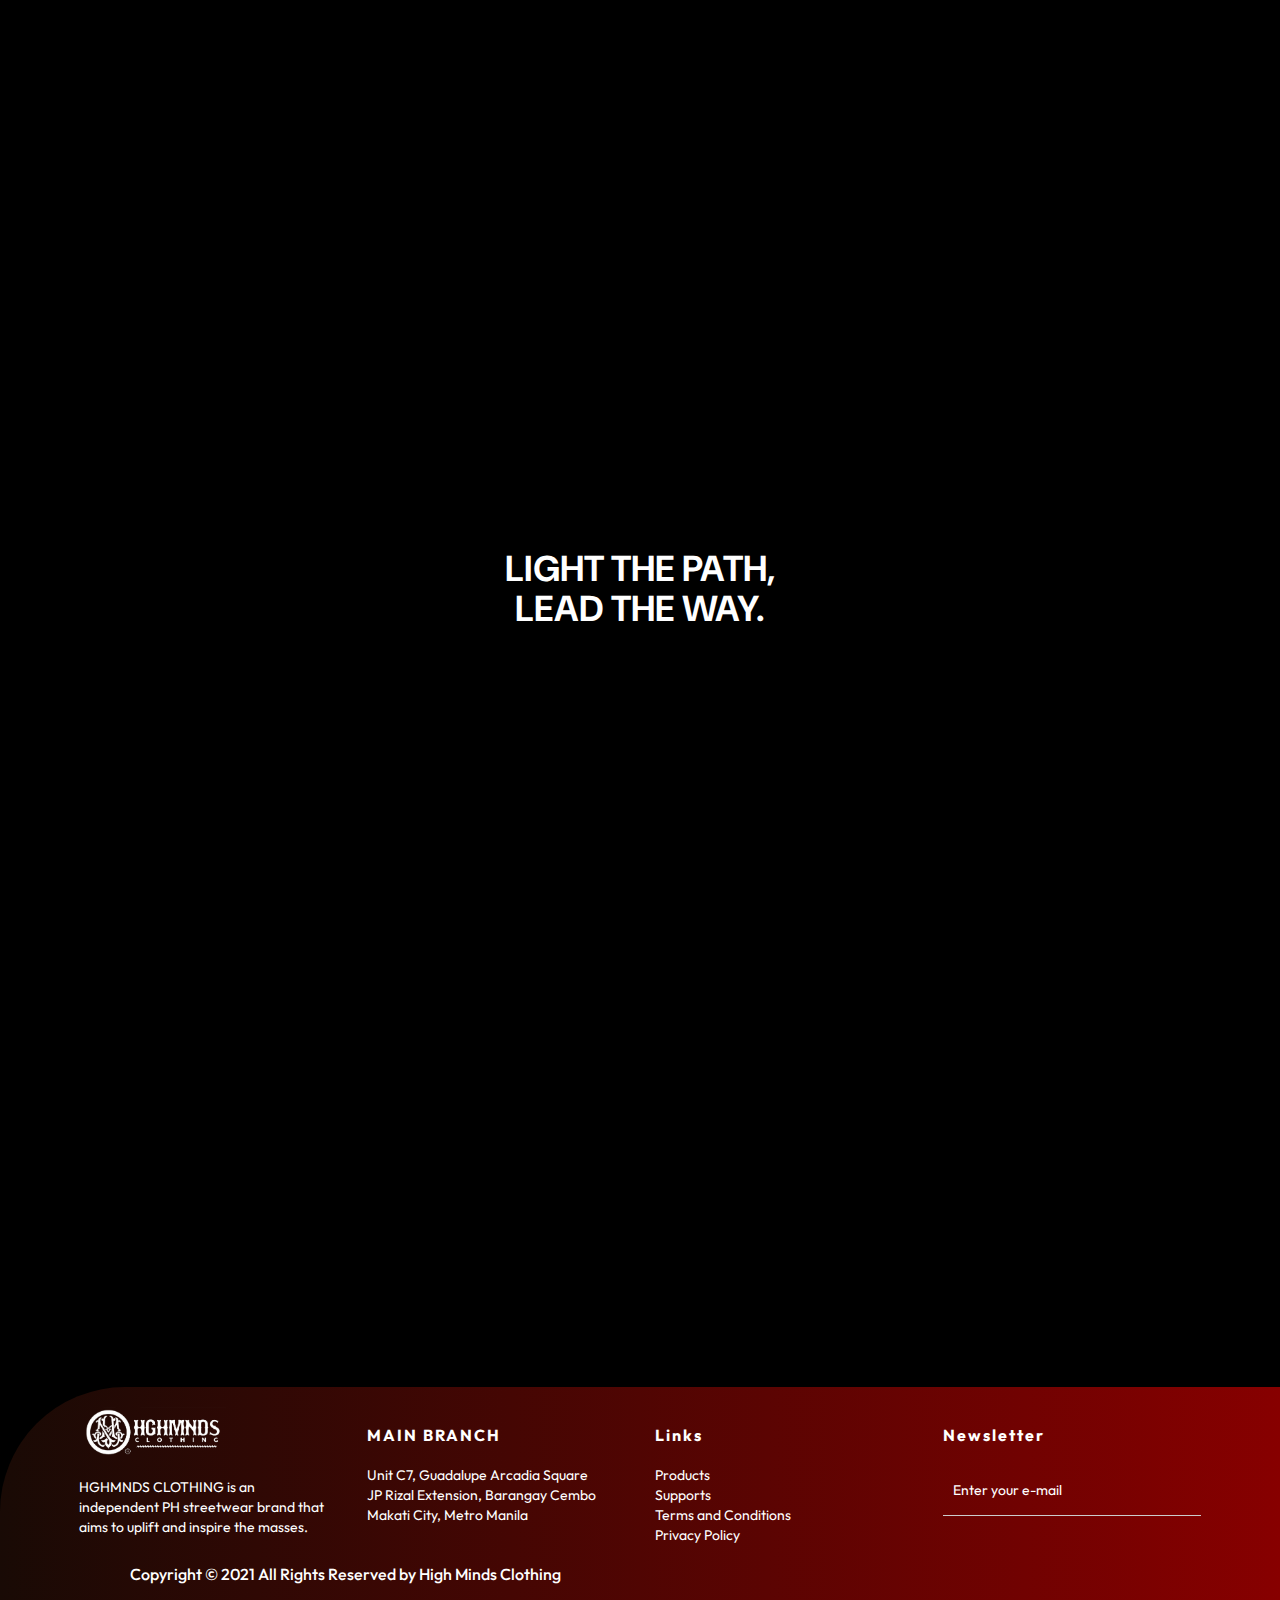
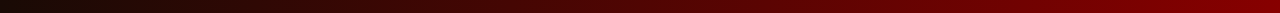
==== commit d7d8ef07: "Update index.html" ====
--- a/index.html
+++ b/index.html
@@ -45,7 +45,7 @@
 				  <!-- Wrapper for slides -->
 				  <div class="carousel-inner ">
 					<div class="item active shopnow-box">
-					  <img src="images/home/slideshow5.png" alt="">
+					  <img src="images/home/slideshow.png" alt="">
 					  <a href="products.html" class="shopnow center">SHOP NOW</a>
 					</div>
 
@@ -155,6 +155,7 @@
 				  </a>
 				</div>
 			</div>
+			<center>
 			<div class="col-md-4">
 				<div class = "row slides">
 					<img src="images/home/slide4.jpg" class="image" data-aos="fade-in">
@@ -185,6 +186,7 @@
 					</div>
 				</div>
 			</div>
+			</center>
 		</div>
 	</div>
 	<br><br>
